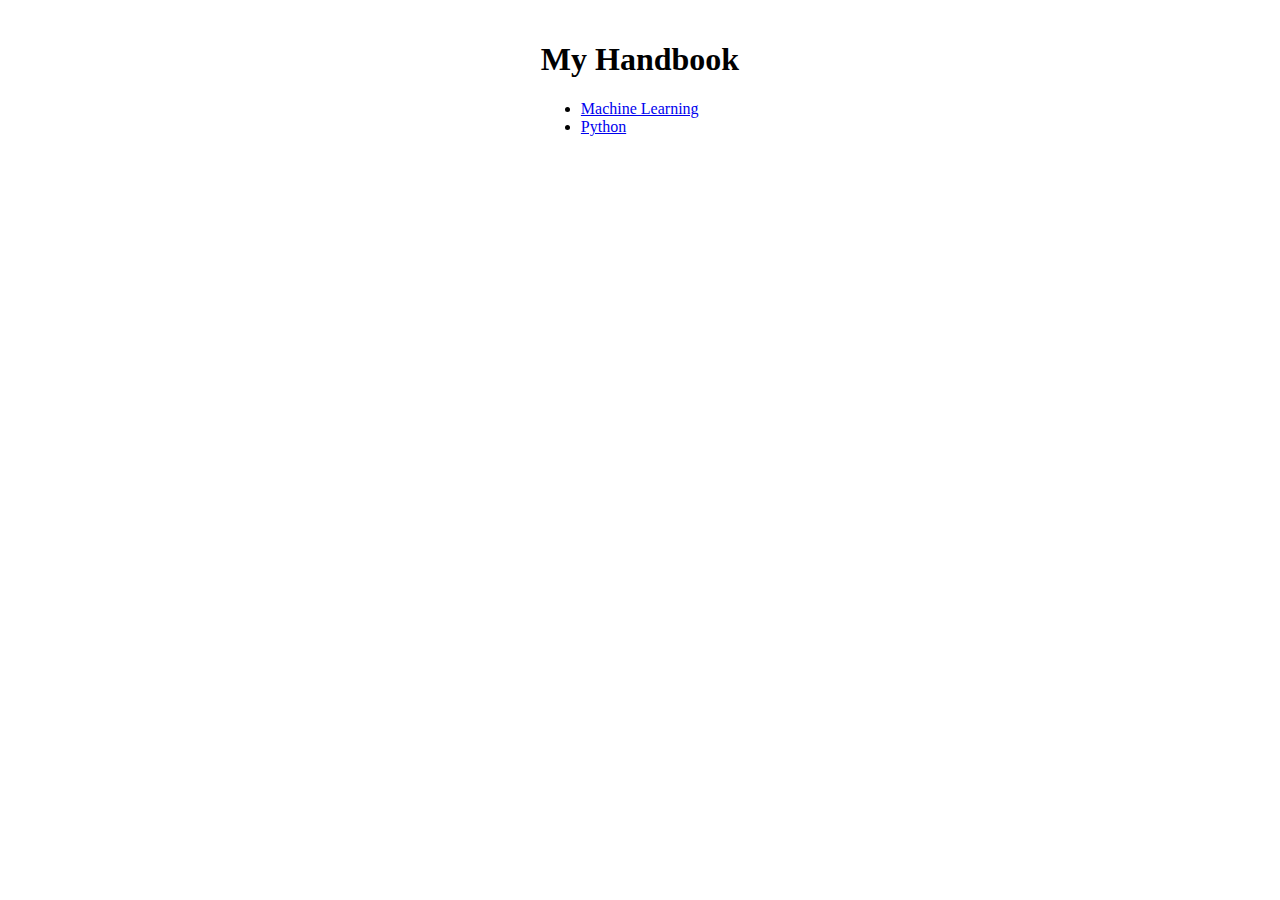
==== index.html @ e0738bb9 "Changed from page format from md to html" ====
<!DOCTYPE html>
<html lang="en">
<head>
    <meta charset="UTF-8">
    <title>Handbook</title>
    <style>
body {
    font-family: Ubuntu;
    display: flex;
    justify-content: center;
    align-items: flex-start;
    height: 100vh;
    margin: 0;
    background-image: url('https://images.unsplash.com/photo-1588287055455-9fb0ca7a2d02?ixlib=rb-1.2.1&ixid=MnwxMjA3fDB8MHxwaG90by1wYWdlfHx8fGVufDB8fHx8&auto=format&fit=crop&w=435&q=80');
    background-repeat: no-repeat;
    background-size: cover;
}
.block {
    background: #ffffffbd;
    padding: 20px 30px;
    border-radius: 4px;
}
    </style>
</head>
<body>
    <div class="block">
        <h1>My Handbook</h1>
        <ul>
            <li><a href="machine-learning.html">Machine Learning</a></li>
            <li><a href="python.html">Python</a></li>
        </ul>
    </div>
</body>
</html>
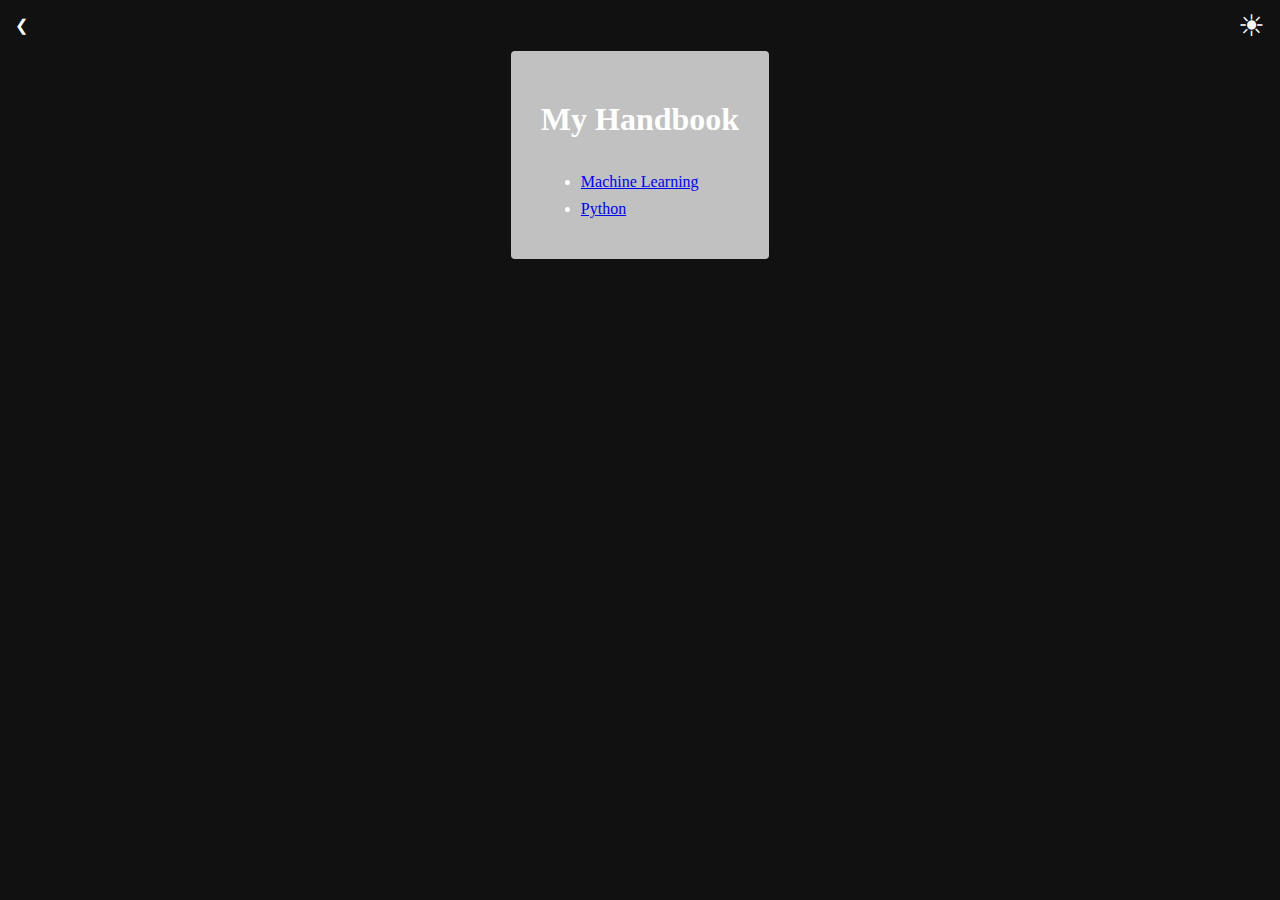
==== commit 1cb5895b: "Deleted md files and added night mode for main page" ====
--- a/index.html
+++ b/index.html
@@ -3,32 +3,18 @@
 <head>
     <meta charset="UTF-8">
     <title>Handbook</title>
-    <style>
-body {
-    font-family: Ubuntu;
-    display: flex;
-    justify-content: center;
-    align-items: flex-start;
-    height: 100vh;
-    margin: 0;
-    background-image: url('https://images.unsplash.com/photo-1588287055455-9fb0ca7a2d02?ixlib=rb-1.2.1&ixid=MnwxMjA3fDB8MHxwaG90by1wYWdlfHx8fGVufDB8fHx8&auto=format&fit=crop&w=435&q=80');
-    background-repeat: no-repeat;
-    background-size: cover;
-}
-.block {
-    background: #ffffffbd;
-    padding: 20px 30px;
-    border-radius: 4px;
-}
-    </style>
+    <link rel="stylesheet" href="src/style.css">
 </head>
-<body>
-    <div class="block">
-        <h1>My Handbook</h1>
-        <ul>
-            <li><a href="machine-learning.html">Machine Learning</a></li>
-            <li><a href="python.html">Python</a></li>
-        </ul>
+<body class="main-page night">
+    <div class="container">
+        <div class="block">
+            <h1>My Handbook</h1>
+            <ul>
+                <li><a href="machine-learning.html">Machine Learning</a></li>
+                <li><a href="python.html">Python</a></li>
+            </ul>
+        </div>
     </div>
+<script src="src/script.js"></script>
 </body>
 </html>
--- a/src/style.css
+++ b/src/style.css
@@ -0,0 +1,76 @@
+body {
+    line-height: 1.7;
+    transition: 0.3s;
+}
+body.night {
+    background-color: #111;
+    color: #fff;
+}
+
+.topMenu a {
+    color: inherit;
+    text-decoration: none;
+}
+
+.topMenu {
+    display: flex;
+    justify-content: space-between;
+    align-items: center;
+    user-select: none;
+    padding: 0 15px;
+}
+
+.copy {
+    user-select: none;
+    filter: brightness(150%);
+    background: inherit;
+    cursor: pointer;
+}
+
+.lightModeBtn {
+    font-size: 30px;
+}
+
+.night .code {
+    color: #fff;
+    background-color: #222;
+}
+
+.code {
+    background: #ddd;
+    display: block;
+    padding: 10px 20px;
+    margin: 15px 0;
+    font-family: 'Ubuntu Mono';
+    border-radius: 3px;
+    white-space: pre-wrap;
+}
+
+.content-md {
+    max-width: 1000px;
+    padding: 30px;
+    margin: 0 auto;
+    font-family: Ubuntu;
+    white-space: pre-line;
+}
+body.main-page {
+    font-family: Ubuntu;
+    height: 100vh;
+    margin: 0;
+    background-image: url('https://images.unsplash.com/photo-1588287055455-9fb0ca7a2d02?ixlib=rb-1.2.1&ixid=MnwxMjA3fDB8MHxwaG90by1wYWdlfHx8fGVufDB8fHx8&auto=format&fit=crop&w=435&q=80');
+    background-repeat: no-repeat;
+    background-size: cover;
+}
+body.main-page .container {
+    display: flex;
+    justify-content: center;
+    align-items: flex-start;
+}
+body.main-page.night {
+    background-image: url('https://images.unsplash.com/photo-1535905496755-26ae35d0ae54?ixlib=rb-4.0.3&ixid=MnwxMjA3fDB8MHxwaG90by1wYWdlfHx8fGVufDB8fHx8&auto=format&fit=crop&w=774&q=80');
+}
+body.main-page .block {
+    background: #ffffffbd;
+    padding: 20px 30px;
+    border-radius: 4px;
+}
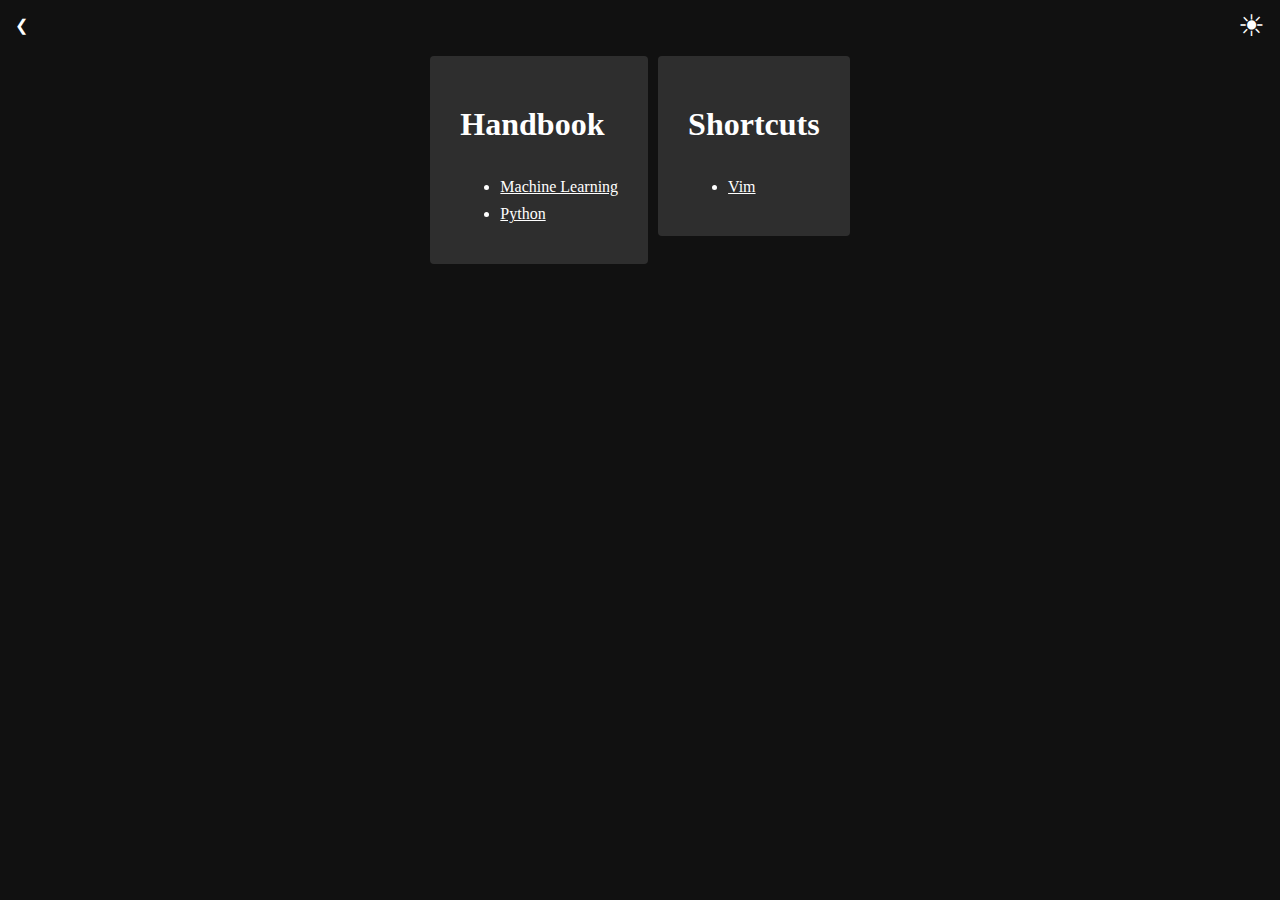
==== commit ee13a9ed: "Added shortcuts" ====
--- a/index.html
+++ b/index.html
@@ -8,10 +8,16 @@
 <body class="main-page night">
     <div class="container">
         <div class="block">
-            <h1>My Handbook</h1>
+            <h1>Handbook</h1>
             <ul>
                 <li><a href="machine-learning.html">Machine Learning</a></li>
                 <li><a href="python.html">Python</a></li>
+            </ul>
+        </div>
+        <div class="block">
+            <h1>Shortcuts</h1>
+            <ul>
+                <li><a href="shortcuts/vim.html">Vim</a></li>
             </ul>
         </div>
     </div>
--- a/src/style.css
+++ b/src/style.css
@@ -1,7 +1,12 @@
+
 body {
     line-height: 1.7;
     transition: 0.3s;
+    font-family: Ubuntu;
 }
+
+/*Handbook page*/
+
 body.night {
     background-color: #111;
     color: #fff;
@@ -18,6 +23,7 @@
     align-items: center;
     user-select: none;
     padding: 0 15px;
+    flex-flow: row-reverse;
 }
 
 .copy {
@@ -53,8 +59,15 @@
     font-family: Ubuntu;
     white-space: pre-line;
 }
+
+.content-md xmp {
+    display: inline;
+    font-family: inherit;
+}
+
+/*Main page*/
+
 body.main-page {
-    font-family: Ubuntu;
     height: 100vh;
     margin: 0;
     background-image: url('https://images.unsplash.com/photo-1588287055455-9fb0ca7a2d02?ixlib=rb-1.2.1&ixid=MnwxMjA3fDB8MHxwaG90by1wYWdlfHx8fGVufDB8fHx8&auto=format&fit=crop&w=435&q=80');
@@ -69,8 +82,15 @@
 body.main-page.night {
     background-image: url('https://images.unsplash.com/photo-1535905496755-26ae35d0ae54?ixlib=rb-4.0.3&ixid=MnwxMjA3fDB8MHxwaG90by1wYWdlfHx8fGVufDB8fHx8&auto=format&fit=crop&w=774&q=80');
 }
+body.main-page.night .block a {
+    color: #fff;
+}
+body.main-page.night .block {
+    background: #383838bd;
+}
 body.main-page .block {
     background: #ffffffbd;
     padding: 20px 30px;
     border-radius: 4px;
+    margin: 5px;
 }
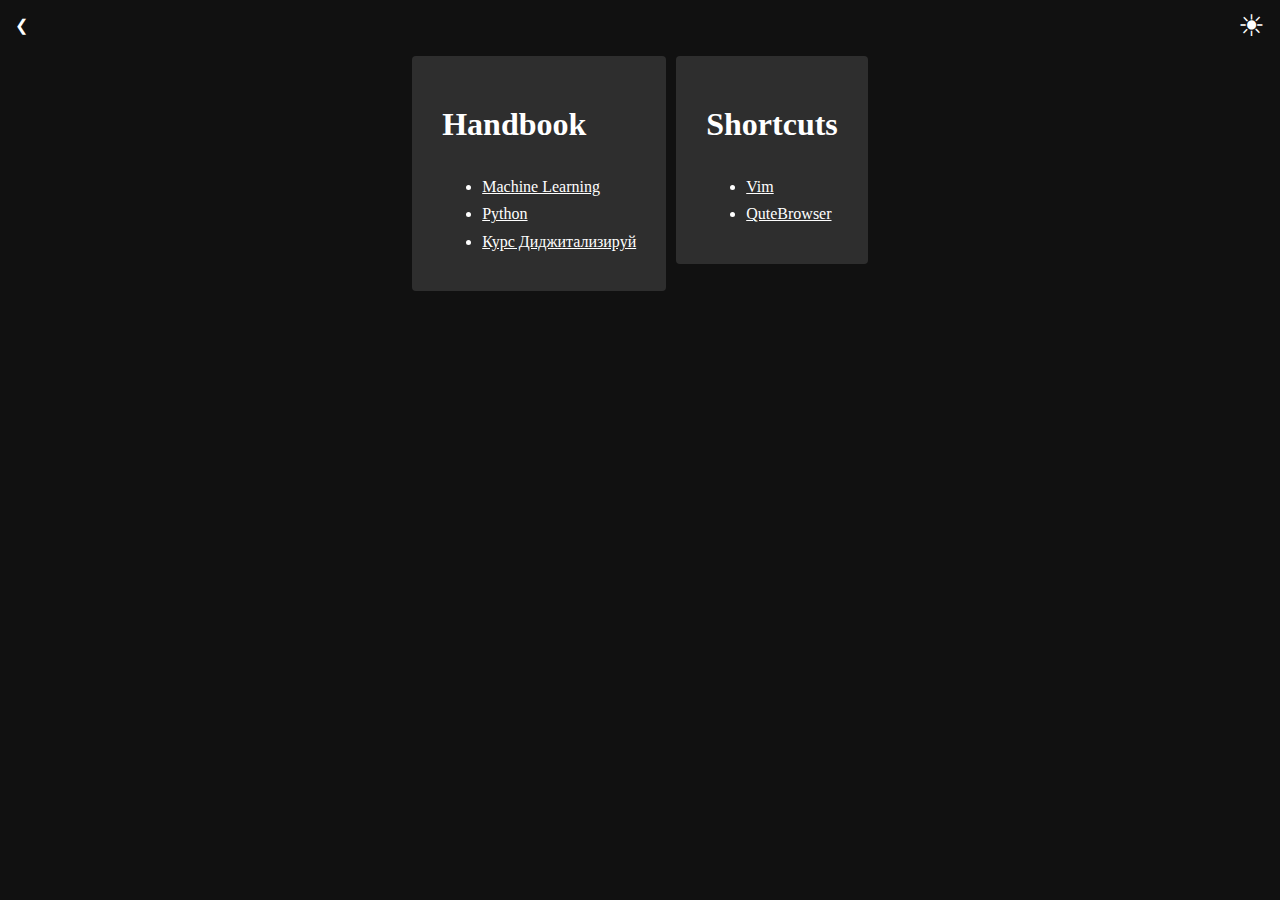
==== commit d49af0fb: "Added qutebrowser and digitalize handbooks" ====
--- a/index.html
+++ b/index.html
@@ -12,12 +12,14 @@
             <ul>
                 <li><a href="machine-learning.html">Machine Learning</a></li>
                 <li><a href="python.html">Python</a></li>
+                <li><a href="digitalize.html">Курс Диджитализируй</a></li>
             </ul>
         </div>
         <div class="block">
             <h1>Shortcuts</h1>
             <ul>
                 <li><a href="shortcuts/vim.html">Vim</a></li>
+                <li><a href="shortcuts/qutebrowser.html">QuteBrowser</a></li>
             </ul>
         </div>
     </div>
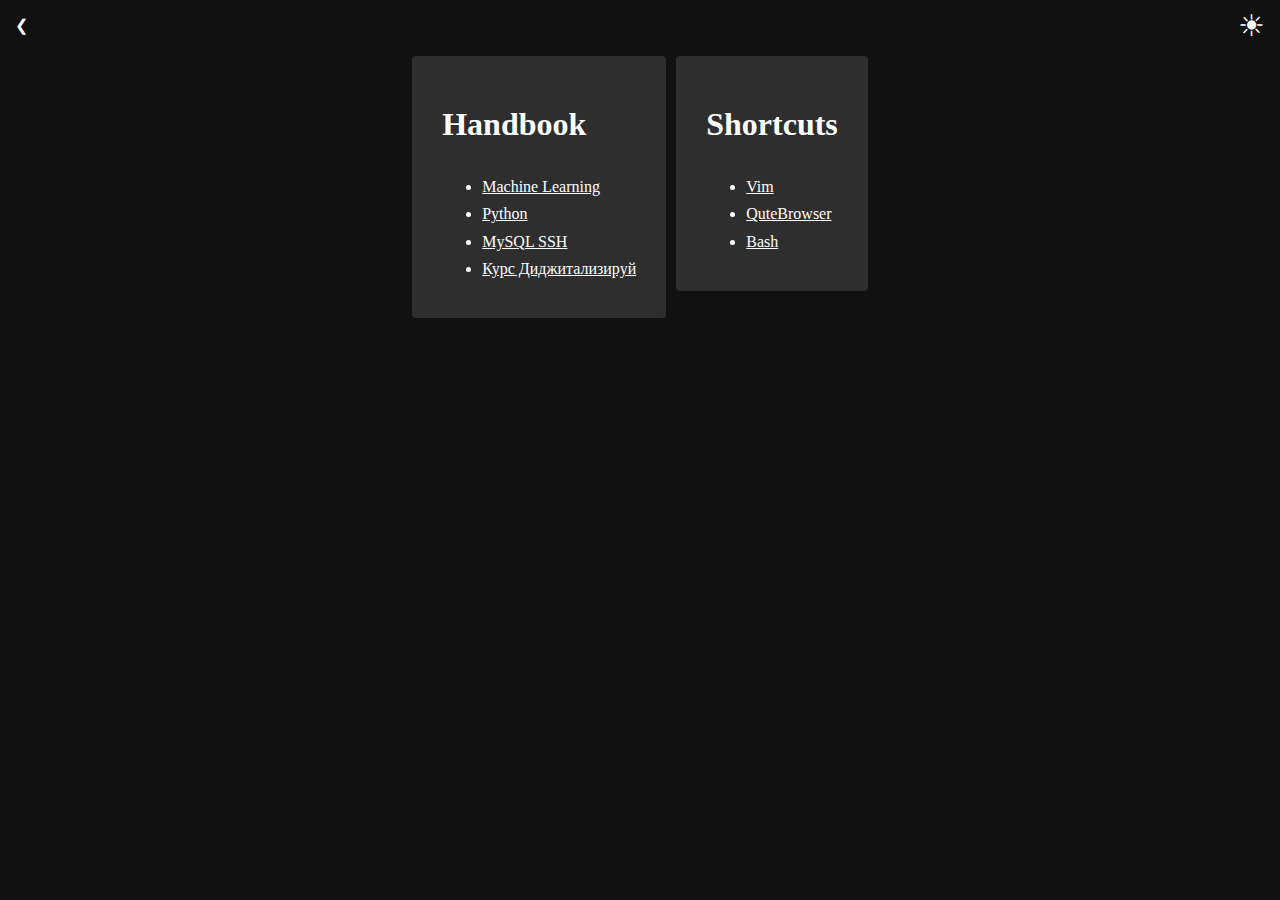
==== commit e9038677: "Added mysql handbook" ====
--- a/index.html
+++ b/index.html
@@ -12,6 +12,7 @@
             <ul>
                 <li><a href="machine-learning.html">Machine Learning</a></li>
                 <li><a href="python.html">Python</a></li>
+                <li><a href="mysql_ssh.html">MySQL SSH</a></li>
                 <li><a href="digitalize.html">Курс Диджитализируй</a></li>
             </ul>
         </div>
@@ -20,6 +21,7 @@
             <ul>
                 <li><a href="shortcuts/vim.html">Vim</a></li>
                 <li><a href="shortcuts/qutebrowser.html">QuteBrowser</a></li>
+                <li><a href="shortcuts/bash.html">Bash</a></li>
             </ul>
         </div>
     </div>
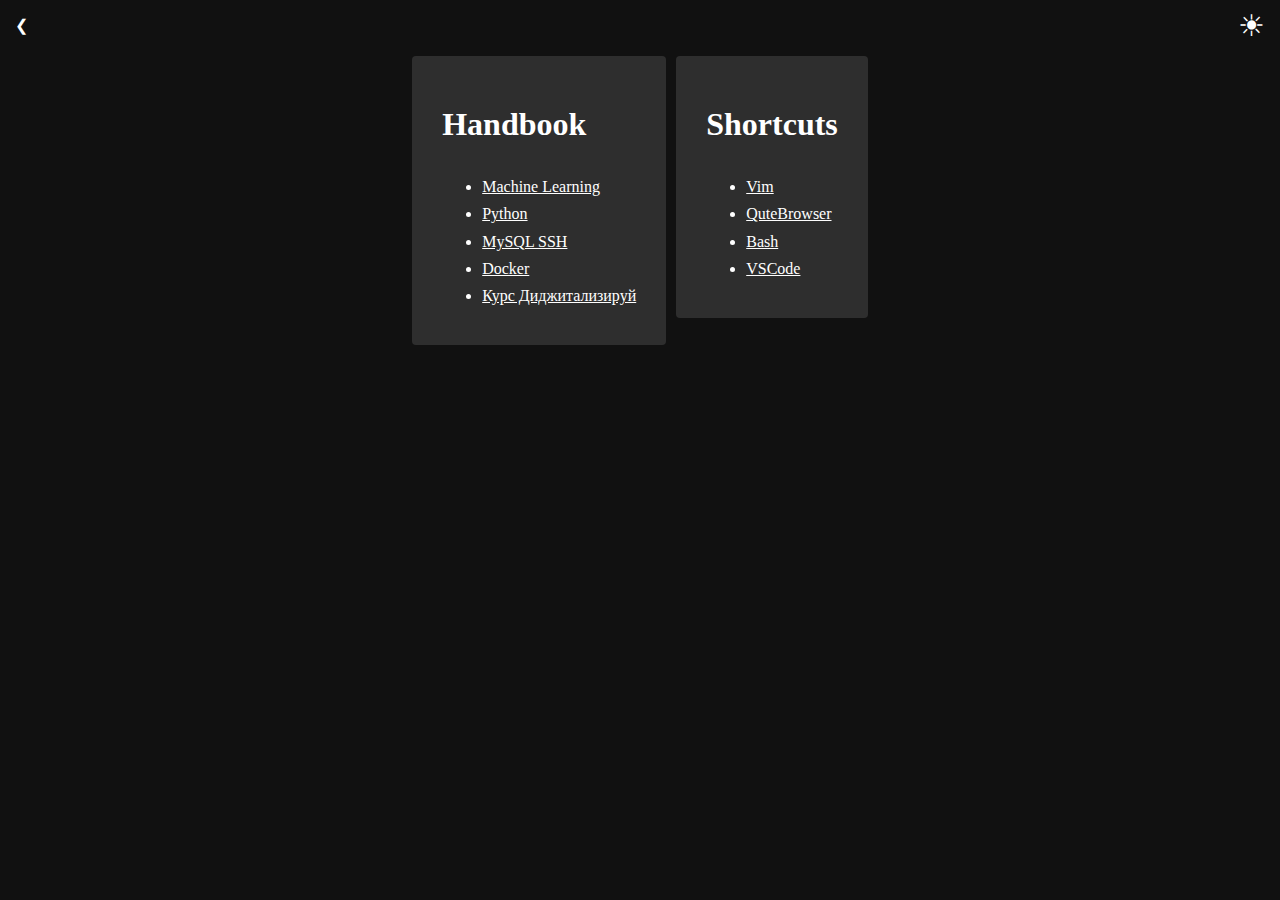
==== commit 3544b717: "Added VSCode shortcuts" ====
--- a/index.html
+++ b/index.html
@@ -13,6 +13,7 @@
                 <li><a href="machine-learning.html">Machine Learning</a></li>
                 <li><a href="python.html">Python</a></li>
                 <li><a href="mysql_ssh.html">MySQL SSH</a></li>
+                <li><a href="docker.html">Docker</a></li>
                 <li><a href="digitalize.html">Курс Диджитализируй</a></li>
             </ul>
         </div>
@@ -22,6 +23,7 @@
                 <li><a href="shortcuts/vim.html">Vim</a></li>
                 <li><a href="shortcuts/qutebrowser.html">QuteBrowser</a></li>
                 <li><a href="shortcuts/bash.html">Bash</a></li>
+                <li><a href="shortcuts/vscode.html">VSCode</a></li>
             </ul>
         </div>
     </div>
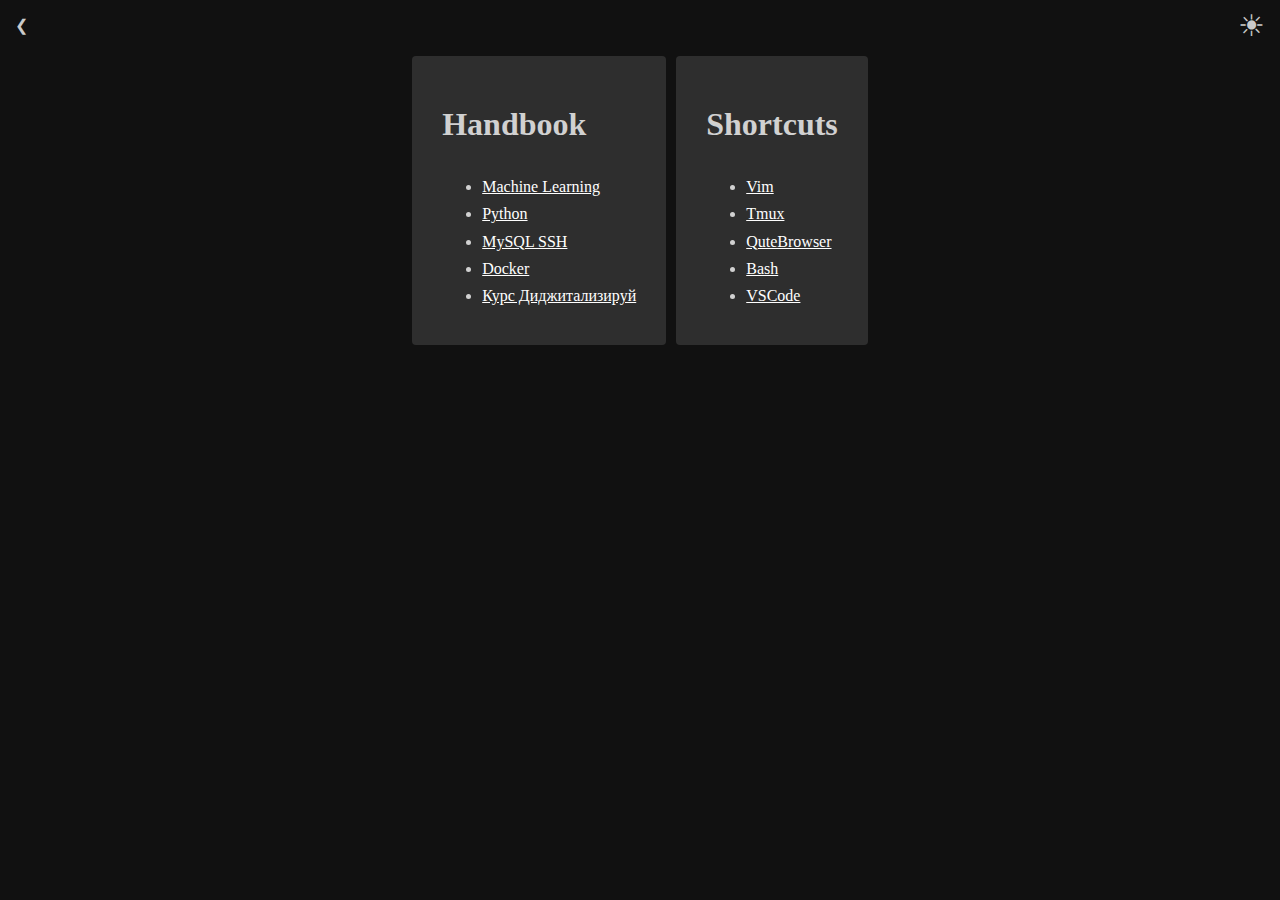
==== commit 983bdc91: "Added docker, git and tmux handbook" ====
--- a/index.html
+++ b/index.html
@@ -21,6 +21,7 @@
             <h1>Shortcuts</h1>
             <ul>
                 <li><a href="shortcuts/vim.html">Vim</a></li>
+                <li><a href="shortcuts/tmux.html">Tmux</a></li>
                 <li><a href="shortcuts/qutebrowser.html">QuteBrowser</a></li>
                 <li><a href="shortcuts/bash.html">Bash</a></li>
                 <li><a href="shortcuts/vscode.html">VSCode</a></li>
--- a/src/style.css
+++ b/src/style.css
@@ -9,7 +9,7 @@
 
 body.night {
     background-color: #111;
-    color: #fff;
+    color: #ffffffc7;
 }
 
 .topMenu a {
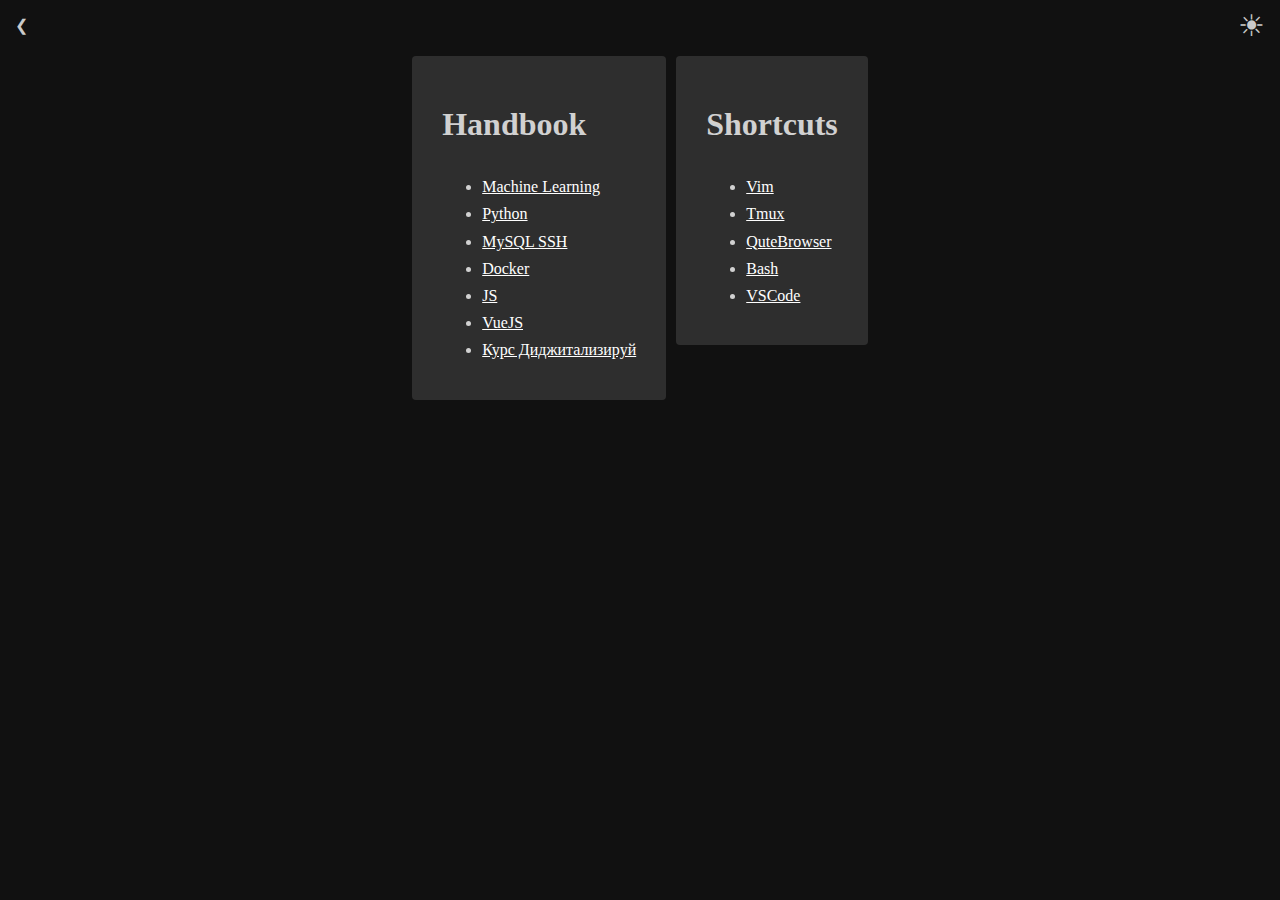
==== commit 7f604b73: "Added js and vuejs handbooks" ====
--- a/index.html
+++ b/index.html
@@ -14,6 +14,8 @@
                 <li><a href="python.html">Python</a></li>
                 <li><a href="mysql_ssh.html">MySQL SSH</a></li>
                 <li><a href="docker.html">Docker</a></li>
+                <li><a href="js.html">JS</a></li>
+                <li><a href="vuejs.html">VueJS</a></li>
                 <li><a href="digitalize.html">Курс Диджитализируй</a></li>
             </ul>
         </div>
